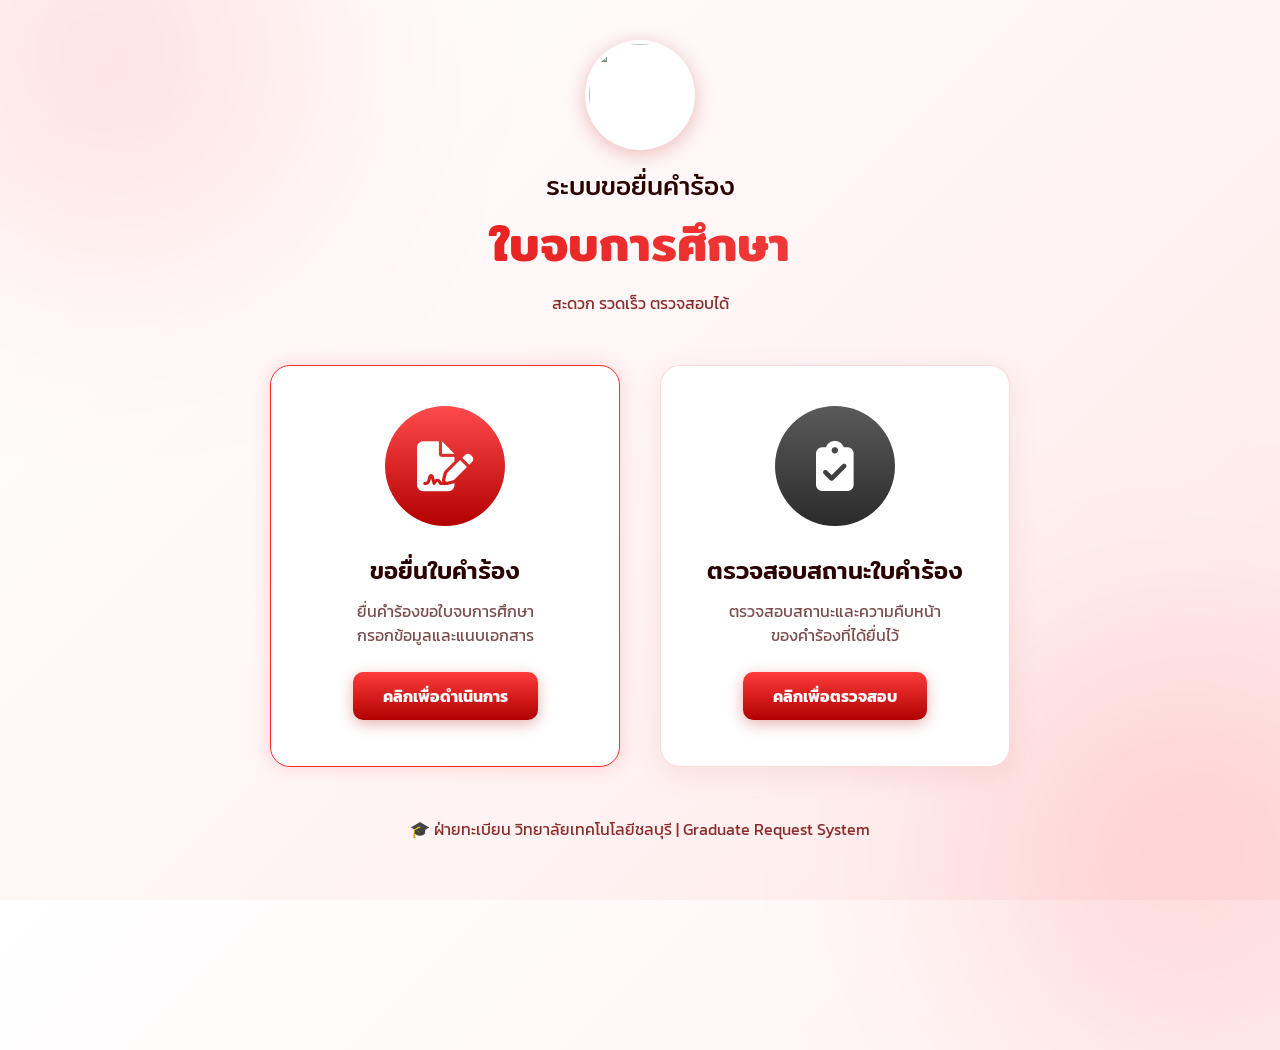
==== index.html @ 8c096c1f "index.html" ====
<!DOCTYPE html>
<html lang="th">
<head>
<meta charset="UTF-8">
<meta name="viewport" content="width=device-width, initial-scale=1.0">
<title>ระบบขอยื่นคำร้องใบจบการศึกษา</title>

<link rel="stylesheet"
href="https://cdnjs.cloudflare.com/ajax/libs/font-awesome/6.5.2/css/all.min.css">
<link rel="preconnect" href="https://fonts.googleapis.com">
<link rel="preconnect" href="https://fonts.gstatic.com" crossorigin>
<link href="https://fonts.googleapis.com/css2?family=Kanit:wght@300;400;500;600;700&family=Mitr:wght@400;500;600&display=swap" rel="stylesheet">


<style>
*{
    margin:0;
    padding:0;
    box-sizing:border-box;
    font-family: 'Kanit', 'Segoe UI', sans-serif;
}

body{
    background: linear-gradient(135deg,#ffffff,#fff5f5,#ffe9e9);
    min-height:100vh;
    color:#2b0000;
    overflow-x:hidden;
    position:relative;
}

body::before{
    content:"";
    position:absolute;
    width:400px;
    height:400px;
    background:rgba(255,0,0,0.12);
    border-radius:50%;
    top:-150px;
    left:-100px;
    filter: blur(120px);
    animation: blobMove1 12s ease-in-out infinite;
}

body::after{
    content:"";
    position:absolute;
    width:400px;
    height:400px;
    background:rgba(255,0,0,0.12);
    border-radius:50%;
    bottom:-150px;
    right:-100px;
    filter: blur(120px);
    animation: blobMove2 14s ease-in-out infinite;
}

@keyframes blobMove1{
    0%,100%{ transform: translate(0,0) scale(1); }
    50%{ transform: translate(60px,40px) scale(1.15); }
}

@keyframes blobMove2{
    0%,100%{ transform: translate(0,0) scale(1); }
    50%{ transform: translate(-50px,-30px) scale(1.1); }
}

@keyframes fadeInUp{
    from{ opacity:0; transform: translateY(25px); }
    to{ opacity:1; transform: translateY(0); }
}

@keyframes floatLogo{
    0%,100%{ transform: translateY(0) rotate(0deg); }
    50%{ transform: translateY(-8px) rotate(3deg); }
}

@keyframes shimmer{
    0%{ background-position: -200% center; }
    100%{ background-position: 200% center; }
}

.container{
    position:relative;
    z-index:1;
    text-align:center;
    padding-top:40px;
    padding-bottom:40px;
    opacity:0;
    animation: fadeInUp 0.7s ease-out forwards;
}

.logo{
    width:110px;
    height:110px;
    border-radius:50%;
    margin-bottom:15px;
    box-shadow:0 4px 20px rgba(179,0,0,0.25);
    background:#fff;
    padding:4px;
    animation: floatLogo 4s ease-in-out infinite;
}

h1{
    font-size:26px;
    font-weight:400;
    color:#2b0000;
    font-family:'Mitr', sans-serif;
}

h1 span{
    display:block;
    background: linear-gradient(90deg,#d90000,#ff5b5b,#d90000);
    background-size:200% auto;
    -webkit-background-clip:text;
    background-clip:text;
    color:transparent;
    font-size:48px;
    font-weight:600;
    font-family:'Mitr', sans-serif;
    animation: shimmer 4s linear infinite;
}

.subtitle{
    color:#8a2b2b;
    margin-top:10px;
    opacity:0;
    animation: fadeInUp 0.7s ease-out 0.15s forwards;
}

.cards{
    display:flex;
    justify-content:center;
    gap:40px;
    margin-top:50px;
    flex-wrap:wrap;
}

.card{
    width:350px;
    padding:40px 30px;
    border-radius:20px;
    background:#ffffff;
    border:1px solid rgba(255,0,0,0.15);
    box-shadow:0 8px 30px rgba(179,0,0,0.08);
    backdrop-filter: blur(10px);
    transition:transform 0.35s ease, box-shadow 0.35s ease;
    opacity:0;
    animation: fadeInUp 0.7s ease-out forwards;
    position:relative;
    overflow:hidden;
}

.card:nth-child(1){ animation-delay: 0.3s; }
.card:nth-child(2){ animation-delay: 0.45s; }

.card:hover{
    transform:translateY(-12px) scale(1.02);
    box-shadow:0 16px 40px rgba(179,0,0,0.2);
}

.card.red{
    border:1px solid #ff2d2d;
    box-shadow:0 0 20px rgba(255,0,0,0.15);
}

.icon{
    width:120px;
    height:120px;
    border-radius:50%;
    margin:auto;
    display:flex;
    align-items:center;
    justify-content:center;
    font-size:50px;
    margin-bottom:25px;
    color:#fff;
    transition: transform 0.4s ease;
}

.card:hover .icon{
    transform: scale(1.1) rotate(-6deg);
}

.red .icon{
    background:linear-gradient(#ff4b4b,#b30000);
}

.dark .icon{
    background:linear-gradient(#5a5a5a,#2b2b2b);
}

.card h2{
    margin-bottom:10px;
    color:#2b0000;
    font-family:'Mitr', sans-serif;
    font-weight:500;
}

.card p{
    color:#7a4d4d;
    margin-bottom:25px;
}

.btn{
    display:inline-block;
    padding:12px 30px;
    border-radius:10px;
    background:linear-gradient(#ff3b3b,#b00000);
    color:white;
    text-decoration:none;
    font-weight:bold;
    box-shadow:0 4px 15px rgba(179,0,0,0.3);
    position:relative;
    overflow:hidden;
    transition: transform 0.2s ease, box-shadow 0.2s ease;
}

.btn:hover{
    transform: translateY(-3px);
    box-shadow:0 8px 20px rgba(179,0,0,0.4);
}

.btn:active{
    transform: translateY(0);
}

.ripple{
    position:absolute;
    border-radius:50%;
    background:rgba(255,255,255,0.55);
    transform:scale(0);
    animation: rippleEffect 0.6s ease-out;
    pointer-events:none;
}

@keyframes rippleEffect{
    to{ transform:scale(3); opacity:0; }
}

.footer{
    margin-top:50px;
    color:#8a2b2b;
    opacity:0;
    animation: fadeInUp 0.7s ease-out 0.6s forwards;
}
</style>
</head>
<body>

<div class="container">

    <!-- โลโก้ -->
    <img src="cmt-logo.png" class="logo">

    <h1>
        ระบบขอยื่นคำร้อง
        <span>ใบจบการศึกษา</span>
    </h1>

    <div class="subtitle">
        สะดวก รวดเร็ว ตรวจสอบได้
    </div>

    <div class="cards">

        <div class="card red">
            <div class="icon">
                <i class="fa-solid fa-file-signature"></i>
            </div>

            <h2>ขอยื่นใบคำร้อง</h2>
            <p>
                ยื่นคำร้องขอใบจบการศึกษา<br>
                กรอกข้อมูลและแนบเอกสาร
            </p>

            <a href="request.html" class="btn">
                คลิกเพื่อดำเนินการ
            </a>
        </div>

        <div class="card dark">
            <div class="icon">
                <i class="fa-solid fa-clipboard-check"></i>
            </div>

            <h2>ตรวจสอบสถานะใบคำร้อง</h2>
            <p>
                ตรวจสอบสถานะและความคืบหน้า<br>
                ของคำร้องที่ได้ยื่นไว้
            </p>

            <a href="status.html" class="btn">
                คลิกเพื่อตรวจสอบ
            </a>
        </div>

    </div>

    <div class="footer">
        🎓 ฝ่ายทะเบียน วิทยาลัยเทคโนโลยีชลบุรี | Graduate Request System
    </div>

</div>

<script>
document.addEventListener('DOMContentLoaded', function () {
    // เอฟเฟกต์ ripple ตอนคลิกปุ่ม
    document.querySelectorAll('.btn').forEach(function (btn) {
        btn.addEventListener('click', function (e) {
            const rect = btn.getBoundingClientRect();
            const ripple = document.createElement('span');
            const size = Math.max(rect.width, rect.height);
            ripple.className = 'ripple';
            ripple.style.width = ripple.style.height = size + 'px';
            ripple.style.left = (e.clientX - rect.left - size / 2) + 'px';
            ripple.style.top  = (e.clientY - rect.top - size / 2) + 'px';
            btn.appendChild(ripple);
            setTimeout(function () { ripple.remove(); }, 600);
        });
    });
});
</script>

</body>
</html>
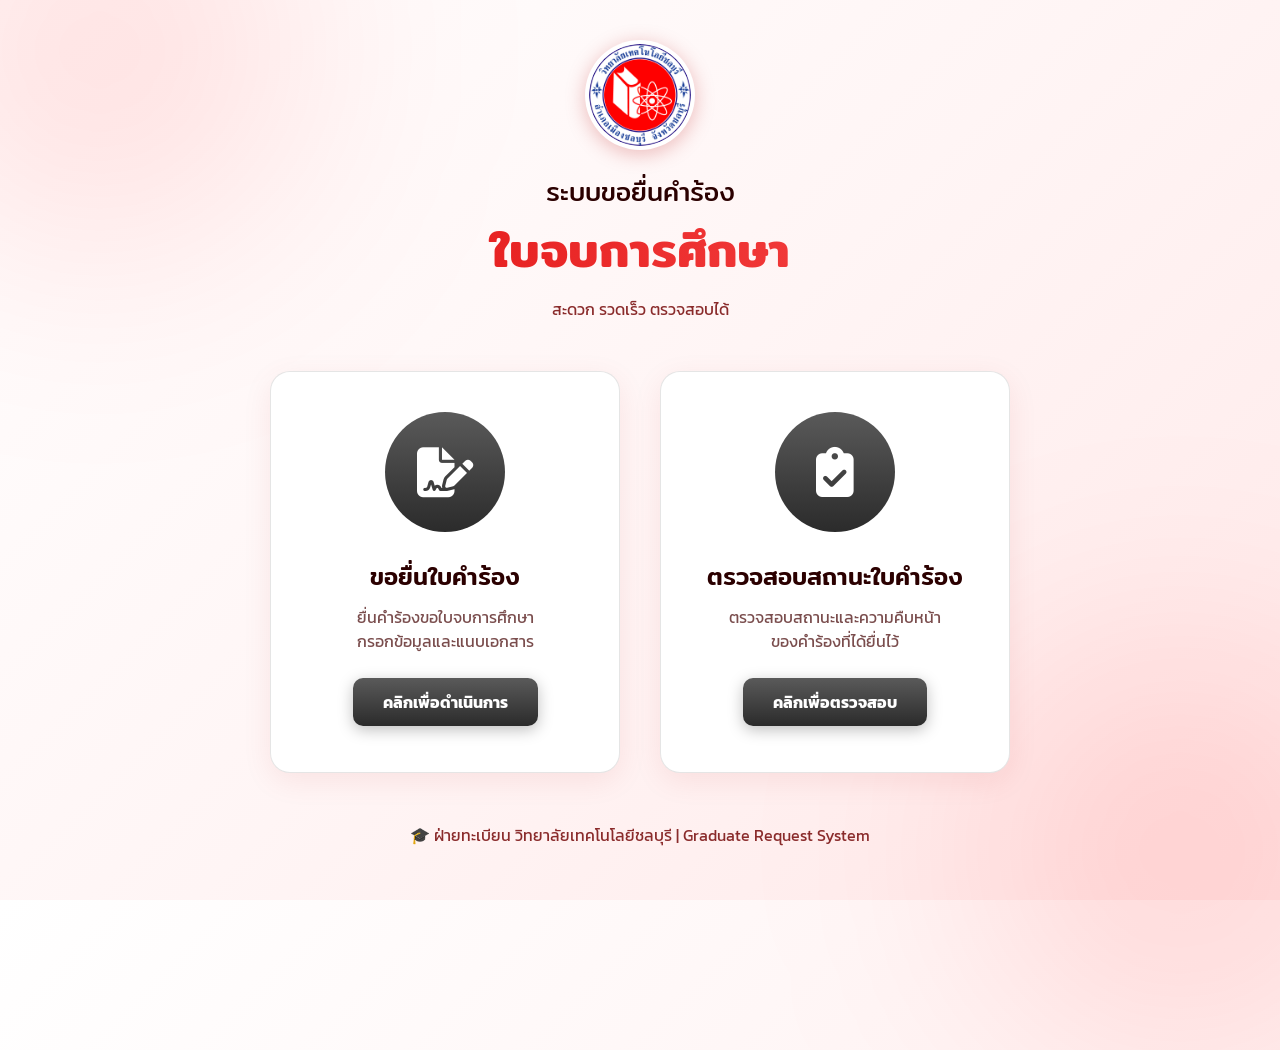
==== commit e246c0b7: "index.html" ====
--- a/index.html
+++ b/index.html
@@ -143,7 +143,7 @@
     border:1px solid rgba(255,0,0,0.15);
     box-shadow:0 8px 30px rgba(179,0,0,0.08);
     backdrop-filter: blur(10px);
-    transition:transform 0.35s ease, box-shadow 0.35s ease;
+    transition:transform 0.35s ease, box-shadow 0.35s ease, border-color 0.35s ease, background 0.35s ease;
     opacity:0;
     animation: fadeInUp 0.7s ease-out forwards;
     position:relative;
@@ -159,8 +159,24 @@
 }
 
 .card.red{
-    border:1px solid #ff2d2d;
-    box-shadow:0 0 20px rgba(255,0,0,0.15);
+    border:1px solid rgba(0,0,0,0.1);
+}
+
+.card.red:hover{
+    border-color:#ff2d2d;
+    background:#fff8f8;
+    box-shadow:0 16px 40px rgba(179,0,0,0.25);
+}
+
+/* การ์ดสีเทา (ตรวจสอบสถานะ) เปลี่ยนเป็นธีมแดงตอนเอาเมาส์ชี้ */
+.card.dark{
+    border:1px solid rgba(0,0,0,0.1);
+}
+
+.card.dark:hover{
+    border-color:#ff2d2d;
+    background:#fff8f8;
+    box-shadow:0 16px 40px rgba(179,0,0,0.25);
 }
 
 .icon{
@@ -174,7 +190,7 @@
     font-size:50px;
     margin-bottom:25px;
     color:#fff;
-    transition: transform 0.4s ease;
+    transition: transform 0.4s ease, background 0.4s ease;
 }
 
 .card:hover .icon{
@@ -182,11 +198,19 @@
 }
 
 .red .icon{
+    background:linear-gradient(#5a5a5a,#2b2b2b);
+}
+
+.red:hover .icon{
     background:linear-gradient(#ff4b4b,#b30000);
 }
 
 .dark .icon{
     background:linear-gradient(#5a5a5a,#2b2b2b);
+}
+
+.dark:hover .icon{
+    background:linear-gradient(#ff4b4b,#b30000);
 }
 
 .card h2{
@@ -194,6 +218,15 @@
     color:#2b0000;
     font-family:'Mitr', sans-serif;
     font-weight:500;
+    transition: color 0.35s ease;
+}
+
+.red:hover h2{
+    color:#b30000;
+}
+
+.dark:hover h2{
+    color:#b30000;
 }
 
 .card p{
@@ -205,18 +238,24 @@
     display:inline-block;
     padding:12px 30px;
     border-radius:10px;
-    background:linear-gradient(#ff3b3b,#b00000);
+    background:linear-gradient(#5a5a5a,#2b2b2b);
     color:white;
     text-decoration:none;
     font-weight:bold;
-    box-shadow:0 4px 15px rgba(179,0,0,0.3);
+    box-shadow:0 4px 15px rgba(0,0,0,0.25);
     position:relative;
     overflow:hidden;
-    transition: transform 0.2s ease, box-shadow 0.2s ease;
+    transition: transform 0.2s ease, box-shadow 0.2s ease, background 0.35s ease, box-shadow 0.35s ease;
 }
 
 .btn:hover{
     transform: translateY(-3px);
+}
+
+/* ปุ่มเปลี่ยนเป็นสีแดงตอนเอาเมาส์ชี้ที่การ์ด (ทั้งสองการ์ด) */
+.red:hover .btn,
+.dark:hover .btn{
+    background:linear-gradient(#ff3b3b,#b00000);
     box-shadow:0 8px 20px rgba(179,0,0,0.4);
 }
 
